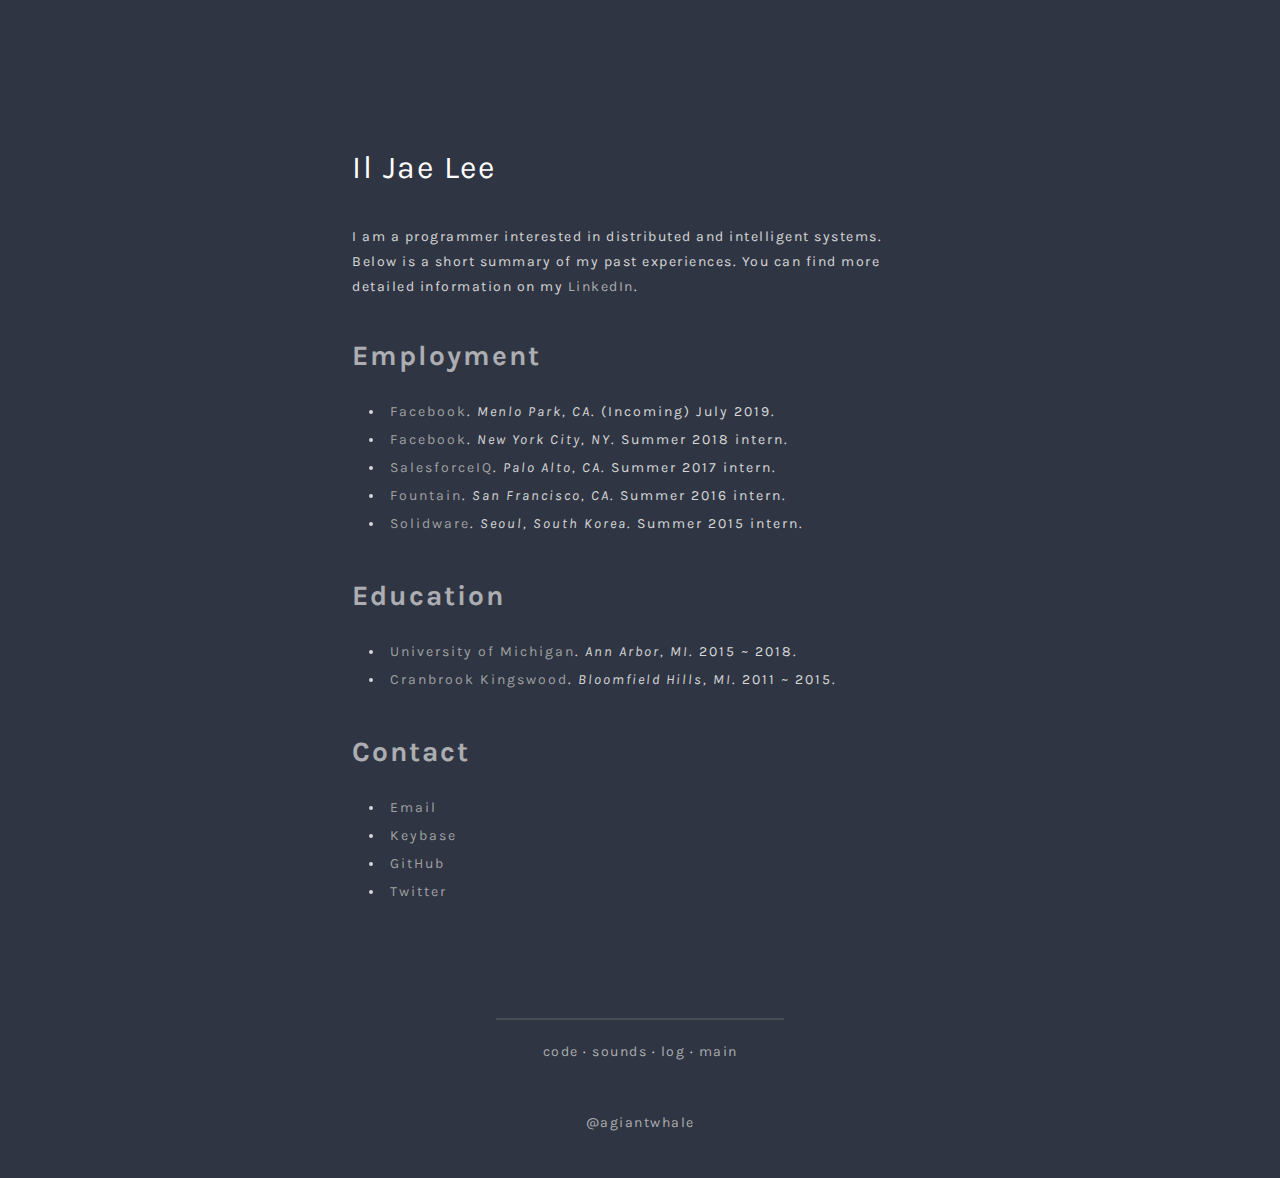
==== code/index.html @ 2a06cbe7 "Added hugo site" ====
<!DOCTYPE html>
<html>

<head>
    
    <meta charset="utf-8">
<meta http-equiv="X-UA-Compatible" content="chrome=1">
<meta name="HandheldFriendly" content="True">
<meta name="MobileOptimized" content="320">
<meta name="viewport" content="width=device-width, initial-scale=1.0">
<meta name="referrer" content="no-referrer">
<meta name="description" content="website of il jae lee">
<title>
Il Jae Lee - jae.works
</title>




<link rel="shortcut icon" href="/favicon.ico">








<link rel="stylesheet" href="/css/main.min.43b9b7aa424427b145a65cadf42039a84b002dfaceff0f48c17bfb6519c8db20.css" integrity="sha256-Q7m3qkJEJ7FFplyt9CA5qEsALfrO/w9IwXv7ZRnI2yA=" crossorigin="anonymous" media="screen">



 

<link href="https://fonts.googleapis.com/css?family=Karla:400,400i,700,700i" rel="stylesheet">


<meta name="twitter:card" content="summary_large_image"/>
<meta name="twitter:image" content="https://jae.works/tn.png"/>

<meta name="twitter:title" content="Il Jae Lee"/>
<meta name="twitter:description" content="I am a programmer interested in distributed and intelligent systems. Below is a short summary of my past experiences. You can find more detailed information on my LinkedIn.
Employment  Facebook. Menlo Park, CA. (Incoming) July 2019. Facebook. New York City, NY. Summer 2018 intern. SalesforceIQ. Palo Alto, CA. Summer 2017 intern. Fountain. San Francisco, CA. Summer 2016 intern. Solidware. Seoul, South Korea. Summer 2015 intern.  Education  University of Michigan."/>

<meta property="og:title" content="Il Jae Lee" />
<meta property="og:description" content="I am a programmer interested in distributed and intelligent systems. Below is a short summary of my past experiences. You can find more detailed information on my LinkedIn.
Employment  Facebook. Menlo Park, CA. (Incoming) July 2019. Facebook. New York City, NY. Summer 2018 intern. SalesforceIQ. Palo Alto, CA. Summer 2017 intern. Fountain. San Francisco, CA. Summer 2016 intern. Solidware. Seoul, South Korea. Summer 2015 intern.  Education  University of Michigan." />
<meta property="og:type" content="article" />
<meta property="og:url" content="https://jae.works/code/" />

<meta property="og:image" content="https://jae.works/tn.png" />
<meta property="article:published_time" content="2019-04-02T16:25:59-04:00"/>
<meta property="article:modified_time" content="2019-04-02T16:25:59-04:00"/><meta property="og:site_name" content="jae.works" />



    

    
    
    
    <title>
        
        Il Jae Lee
        
    </title>
</head>

<body>
    <div class="wrap">
        <div class="section" id="title">Il Jae Lee</div>

        <div class="section" id="content">

<p>I am a programmer interested in distributed and intelligent systems. Below is a short summary of my past experiences. You can find more detailed information on my <a href="https://www.linkedin.com/in/agiantwhale/">LinkedIn</a>.</p>

<h1 id="employment">Employment</h1>

<ul>
<li><a href="https://code.fb.com/">Facebook</a>. <em>Menlo Park, CA</em>. (Incoming) July 2019.</li>
<li><a href="https://code.fb.com/">Facebook</a>. <em>New York City, NY</em>. Summer 2018 intern.</li>
<li><a href="https://engineering.salesforce.com/">SalesforceIQ</a>. <em>Palo Alto, CA</em>. Summer 2017 intern.</li>
<li><a href="https://get.fountain.com/">Fountain</a>. <em>San Francisco, CA</em>. Summer 2016 intern.</li>
<li><a href="https://solidware.io/en">Solidware</a>. <em>Seoul, South Korea</em>. Summer 2015 intern.</li>
</ul>

<h1 id="education">Education</h1>

<ul>
<li><a href="https://www.cse.umich.edu/">University of Michigan</a>. <em>Ann Arbor, MI</em>. 2015 ~ 2018.</li>
<li><a href="https://schools.cranbrook.edu/">Cranbrook Kingswood</a>. <em>Bloomfield Hills, MI</em>. 2011 ~ 2015.</li>
</ul>

<h1 id="contact">Contact</h1>

<ul>
<li><a href="mailto:agiantwhale@gmail.com">Email</a></li>
<li><a href="https://keybase.io/agiantwhale">Keybase</a></li>
<li><a href="https://github.com/agiantwhale">GitHub</a></li>
<li><a href="https://twitter.com/agiantwhale">Twitter</a></li>
</ul>
</div>

        
        <div class="section bottom-menu">
<hr />
<p>


    

    
        
            <a href="/code">
                code
            </a>
        
    
    
        
            &#183; 
            <a href="/sounds">
                sounds
            </a>
        
            &#183; 
            <a href="/posts">
                log
            </a>
        
    
    &#183; 
    <a href="https://jae.works/">
        main
    </a>

</p></div>
        

        <div class="section footer"><a href="https://twitter.com/agiantwhale">@agiantwhale</a></div>
    </div>
</body>

</html>
---- css/main.min.43b9b7aa424427b145a65cadf42039a84b002dfaceff0f48c17bfb6519c8db20.css ----
*{margin:0;padding:0;box-sizing:border-box}html{background-color:#2f3542;font-family:karla,sans-serif;font-size:16px}body{font-size:14px;font-family:karla,sans-serif;color:#fff;line-height:2rem;letter-spacing:1.5px;text-shadow:none;display:flex;flex-direction:column;justify-content:space-between;align-items:center;opacity:1}h1,h2,h3{margin-bottom:.5em;text-align:center;font-family:karla,sans-serif;opacity:.6}li{opacity:.8}li a{opacity:.9}ul{list-style-type:none}p{display:inline;opacity:.8}a{color:#ccc;text-decoration:none;transition:.5s ease}a:hover{color:#fff;font-style:none}a:active{color:#ccc}button{padding:20px;border:0;border-radius:5px;background:#fff}button:hover{box-shadow:5px 5px #111}hr{margin:1rem 0;background-color:transparent;width:50%;border-style:solid;border-width:1px;opacity:.3}.wrap{margin:0 auto;margin-top:6rem;width:45%}@media screen and (max-width:736px){.wrap{padding:1rem;width:100%}}.tag-container{display:flex;flex-direction:row;justify-content:flex-start;align-items:center}.tag{background-color:transparent;position:relative;bottom:0}.section{display:flex;flex-direction:column;justify-content:center;align-items:flex-start}.bottom-menu{display:flex;flex-direction:column;justify-content:center;align-items:center;padding-top:3rem;text-align:center}.footer{width:100%;display:flex;justify-content:center;align-items:center;text-align:center;background-color:transparent;position:relative;bottom:0;padding:3rem 1rem;font-family:karla,sans-serif;font-size:14px;line-height:1em;opacity:.8}.footer a{border-bottom:none;display:contents}#splash{margin:auto 0;height:100vh;width:45%;overflow:hidden}@media screen and (max-width:736px){#splash{width:90%}}.big-link{font-family:karla,sans-serif;font-size:3rem;font-weight:300;margin-bottom:2rem;line-height:1.5em}#title{margin-top:3rem;font-family:karla,sans-serif;font-size:2rem;line-height:3rem;margin-bottom:2rem}#content{margin:2rem 0;line-height:2em;letter-spacing:2px}#content div{width:100%;height:100%;margin-bottom:1em}#content h1,#content h2,#content h3{margin:1em 0;text-align:left}#content p{margin-bottom:1em;line-height:1.8;letter-spacing:1.5px;opacity:.8}#content .highlight{width:100%}#content pre{line-height:2rem;border-radius:3px;padding:1rem;overflow-x:auto;background-color:#000004;width:100%;margin-bottom:1em}#content pre>code{border:none}#content code{font-size:.9rem;font-family:source code pro,monospace;padding:.1rem;border-radius:3px;border:1px solid #ccc}#content img{width:100%;max-width:100%;display:block;margin:2rem auto;opacity:1}#content blockquote{background-color:#ccc;color:#2f3542;padding:2rem;margin:2rem 1rem;border-radius:3px}#content blockquote a{color:#111}#content blockquote ul{margin-top:1rem}#content blockquote li{list-style:disc}#content table{width:100%;border-collapse:collapse;margin:1rem 0;overflow-x:auto}#content table th{font-size:.9rem}#content table td,#content table th{padding:2px 5px;text-align:center;border:1px solid #ccc}#content li{line-height:2;padding-left:.4rem}#content li:last-child{margin-bottom:1rem}#content ul{list-style:disc outside;padding-left:2rem}#content ol{list-style:decimal outside;padding-left:2rem}#content .gist{width:100%}#content .gist td,#content .gist th{text-align:left;border:0}#content .gist .gist-meta{background-color:transparent;color:#fff}#content .gist .gist-meta a{color:#fff}.tag{padding:.25em 0;margin-right:.5em;opacity:.6}.grid{display:grid;grid-gap:20px;grid-template-columns:repeat(auto-fit,minmax(400px,1fr));grid-auto-rows:400px}@media screen and (max-width:736px){.grid{grid-template-columns:repeat(auto-fit,minmax(100%,1fr))}}.grid>div{background-color:transparent;overflow:hidden}.grid>div>img{height:100%;width:100%;-o-object-fit:cover;object-fit:cover;opacity:1}.grid>div>a>img{height:100%;width:100%;-o-object-fit:cover;object-fit:cover;opacity:1}.go-left{justify-content:flex-start;align-items:flex-start}.go-right{justify-content:flex-end;align-items:flex-end}.go-center{justify-content:center;align-items:center}
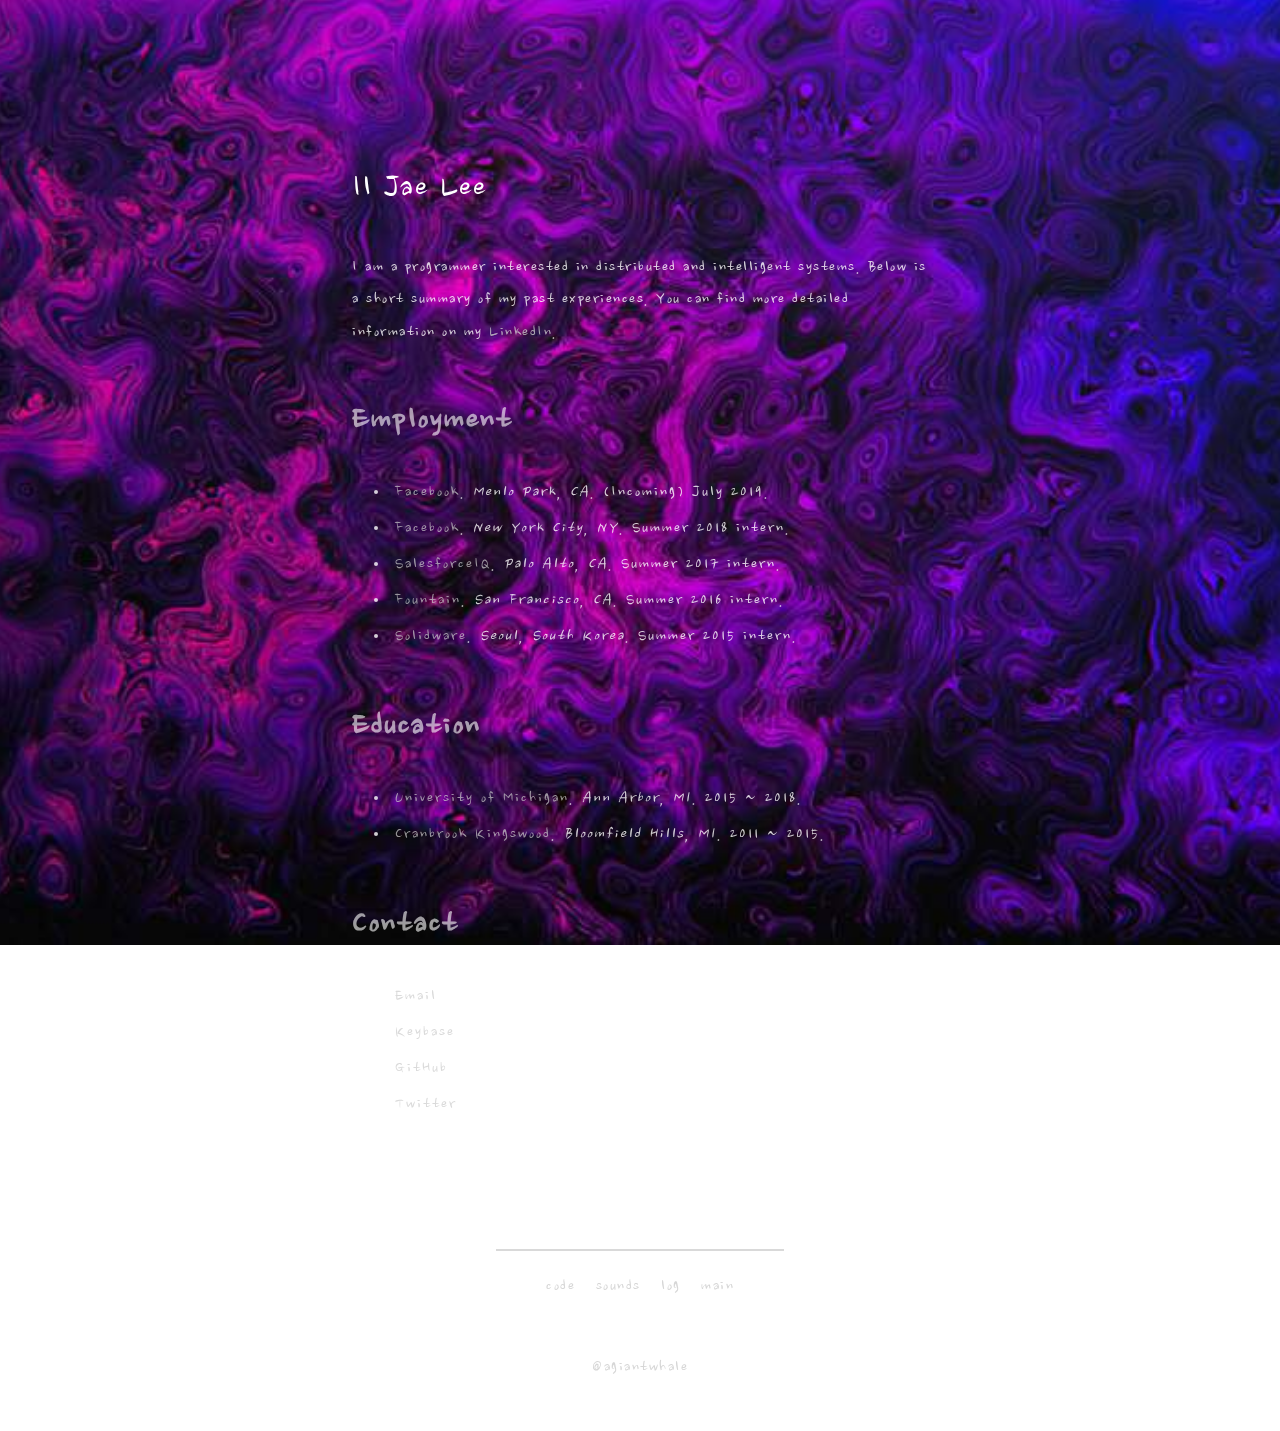
==== commit 5a6533d1: "Publish" ====
--- a/code/index.html
+++ b/code/index.html
@@ -26,13 +26,13 @@
 
 
 
-<link rel="stylesheet" href="/css/main.min.43b9b7aa424427b145a65cadf42039a84b002dfaceff0f48c17bfb6519c8db20.css" integrity="sha256-Q7m3qkJEJ7FFplyt9CA5qEsALfrO/w9IwXv7ZRnI2yA=" crossorigin="anonymous" media="screen">
+<link rel="stylesheet" href="/css/main.min.b904eb32a9279cd3f6daf7ae90a9d0a4ede5df9cdd90f12aee403f60431f68be.css" integrity="sha256-uQTrMqknnNP22veukKnQpO3l35zdkPEq7kA/YEMfaL4=" crossorigin="anonymous" media="screen">
 
 
 
  
 
-<link href="https://fonts.googleapis.com/css?family=Karla:400,400i,700,700i" rel="stylesheet">
+<link href="https://fonts.googleapis.com/css?family=Nanum+Brush+Script" rel="stylesheet">
 
 
 <meta name="twitter:card" content="summary_large_image"/>
--- a/css/main.min.b904eb32a9279cd3f6daf7ae90a9d0a4ede5df9cdd90f12aee403f60431f68be.css
+++ b/css/main.min.b904eb32a9279cd3f6daf7ae90a9d0a4ede5df9cdd90f12aee403f60431f68be.css
@@ -0,0 +1 @@
+*{margin:0;padding:0;box-sizing:border-box}html{font-family:nanum brush script,cursive;font-size:18px}html:before{content:"";position:fixed;left:0;right:0;z-index:-1;display:block;background-image:url(/back.jpg);background-position:50%;background-repeat:no-repeat;background-size:cover;width:100%;height:100%;-webkit-animation:colorRotate 20s linear infinite;animation:colorRotate 20s linear infinite;-webkit-transform:scale(1.1);transform:scale(1.1)}@-webkit-keyframes colorRotate{0%{-webkit-filter:brightness(15%) blur(0px);filter:brightness(15%) blur(0px)}50%{-webkit-filter:brightness(20%) blur(2px) hue-rotate(360deg);filter:brightness(20%) blur(2px) hue-rotate(360deg)}100%{-webkit-filter:brightness(15%) blur(0px);filter:brightness(15%) blur(0px)}}@keyframes colorRotate{0%{-webkit-filter:brightness(15%) blur(0px);filter:brightness(15%) blur(0px)}50%{-webkit-filter:brightness(20%) blur(2px) hue-rotate(360deg);filter:brightness(20%) blur(2px) hue-rotate(360deg)}100%{-webkit-filter:brightness(15%) blur(0px);filter:brightness(15%) blur(0px)}}body{height:100%;font-size:18px;font-family:nanum brush script,cursive;color:#fff;line-height:2rem;letter-spacing:1.5px;text-shadow:none;display:flex;flex-direction:column;justify-content:space-between;align-items:center;opacity:1}h1,h2,h3{margin-bottom:.5em;text-align:center;font-family:nanum brush script,cursive;opacity:.6}li{opacity:.8}li a{opacity:.9}ul{list-style-type:none}p{display:inline;opacity:.8}a{color:#ccc;text-decoration:none}a:hover{color:#fff;font-style:none}a:active{color:#ccc}button{padding:20px;border:0;border-radius:5px;background:#fff}button:hover{box-shadow:5px 5px #111}hr{margin:1rem 0;background-color:transparent;width:50%;border-style:solid;border-width:1px;opacity:.3}.wrap{margin:0 auto;margin-top:6rem;width:45%}@media screen and (max-width:736px){.wrap{padding:1rem;width:100%}}.tag-container{display:flex;flex-direction:row;justify-content:flex-start;align-items:center}.tag{background-color:transparent;position:relative;bottom:0}.section{display:flex;flex-direction:column;justify-content:center;align-items:flex-start}.bottom-menu{display:flex;flex-direction:column;justify-content:center;align-items:center;padding-top:3rem;text-align:center}.footer{width:100%;display:flex;justify-content:center;align-items:center;text-align:center;background-color:transparent;position:relative;bottom:0;padding:3rem 1rem;font-family:nanum brush script,cursive;font-size:18px;line-height:1em;opacity:.8}.footer a{border-bottom:none;display:contents}#splash{margin:auto 0;height:100vh;width:45%;overflow:hidden}@media screen and (max-width:736px){#splash{width:90%}}.big-link{font-family:nanum brush script,cursive;font-size:3rem;font-weight:300;margin-bottom:2rem;line-height:1.5em}#title{margin-top:3rem;font-family:nanum brush script,cursive;font-size:2rem;line-height:3rem;margin-bottom:2rem}#content{margin:2rem 0;line-height:2em;letter-spacing:2px}#content div{width:100%;height:100%;margin-bottom:1em}#content h1,#content h2,#content h3{margin:1em 0;text-align:left}#content p{margin-bottom:1em;line-height:1.8;letter-spacing:1.5px;opacity:.8}#content .highlight{width:100%}#content pre{line-height:2rem;border-radius:3px;padding:1rem;overflow-x:auto;background-color:#000004;width:100%;margin-bottom:1em}#content pre>code{border:none}#content code{font-size:.9rem;font-family:source code pro,monospace;padding:.1rem;border-radius:3px;border:1px solid #ccc}#content img{width:100%;max-width:100%;display:block;margin:2rem auto;opacity:1}#content blockquote{background-color:#ccc;color:#2f3542;padding:2rem;margin:2rem 1rem;border-radius:3px}#content blockquote a{color:#111}#content blockquote ul{margin-top:1rem}#content blockquote li{list-style:disc}#content table{width:100%;border-collapse:collapse;margin:1rem 0;overflow-x:auto}#content table th{font-size:.9rem}#content table td,#content table th{padding:2px 5px;text-align:center;border:1px solid #ccc}#content li{line-height:2;padding-left:.4rem}#content li:last-child{margin-bottom:1rem}#content ul{list-style:disc outside;padding-left:2rem}#content ol{list-style:decimal outside;padding-left:2rem}#content .gist{width:100%}#content .gist td,#content .gist th{text-align:left;border:0}#content .gist .gist-meta{background-color:transparent;color:#fff}#content .gist .gist-meta a{color:#fff}.tag{padding:.25em 0;margin-right:.5em;opacity:.6}.grid{display:grid;grid-gap:20px;grid-template-columns:repeat(auto-fit,minmax(400px,1fr));grid-auto-rows:400px}@media screen and (max-width:736px){.grid{grid-template-columns:repeat(auto-fit,minmax(100%,1fr))}}.grid>div{background-color:transparent;overflow:hidden}.grid>div>img{height:100%;width:100%;-o-object-fit:cover;object-fit:cover;opacity:1}.grid>div>a>img{height:100%;width:100%;-o-object-fit:cover;object-fit:cover;opacity:1}.go-left{justify-content:flex-start;align-items:flex-start}.go-right{justify-content:flex-end;align-items:flex-end}.go-center{justify-content:center;align-items:center}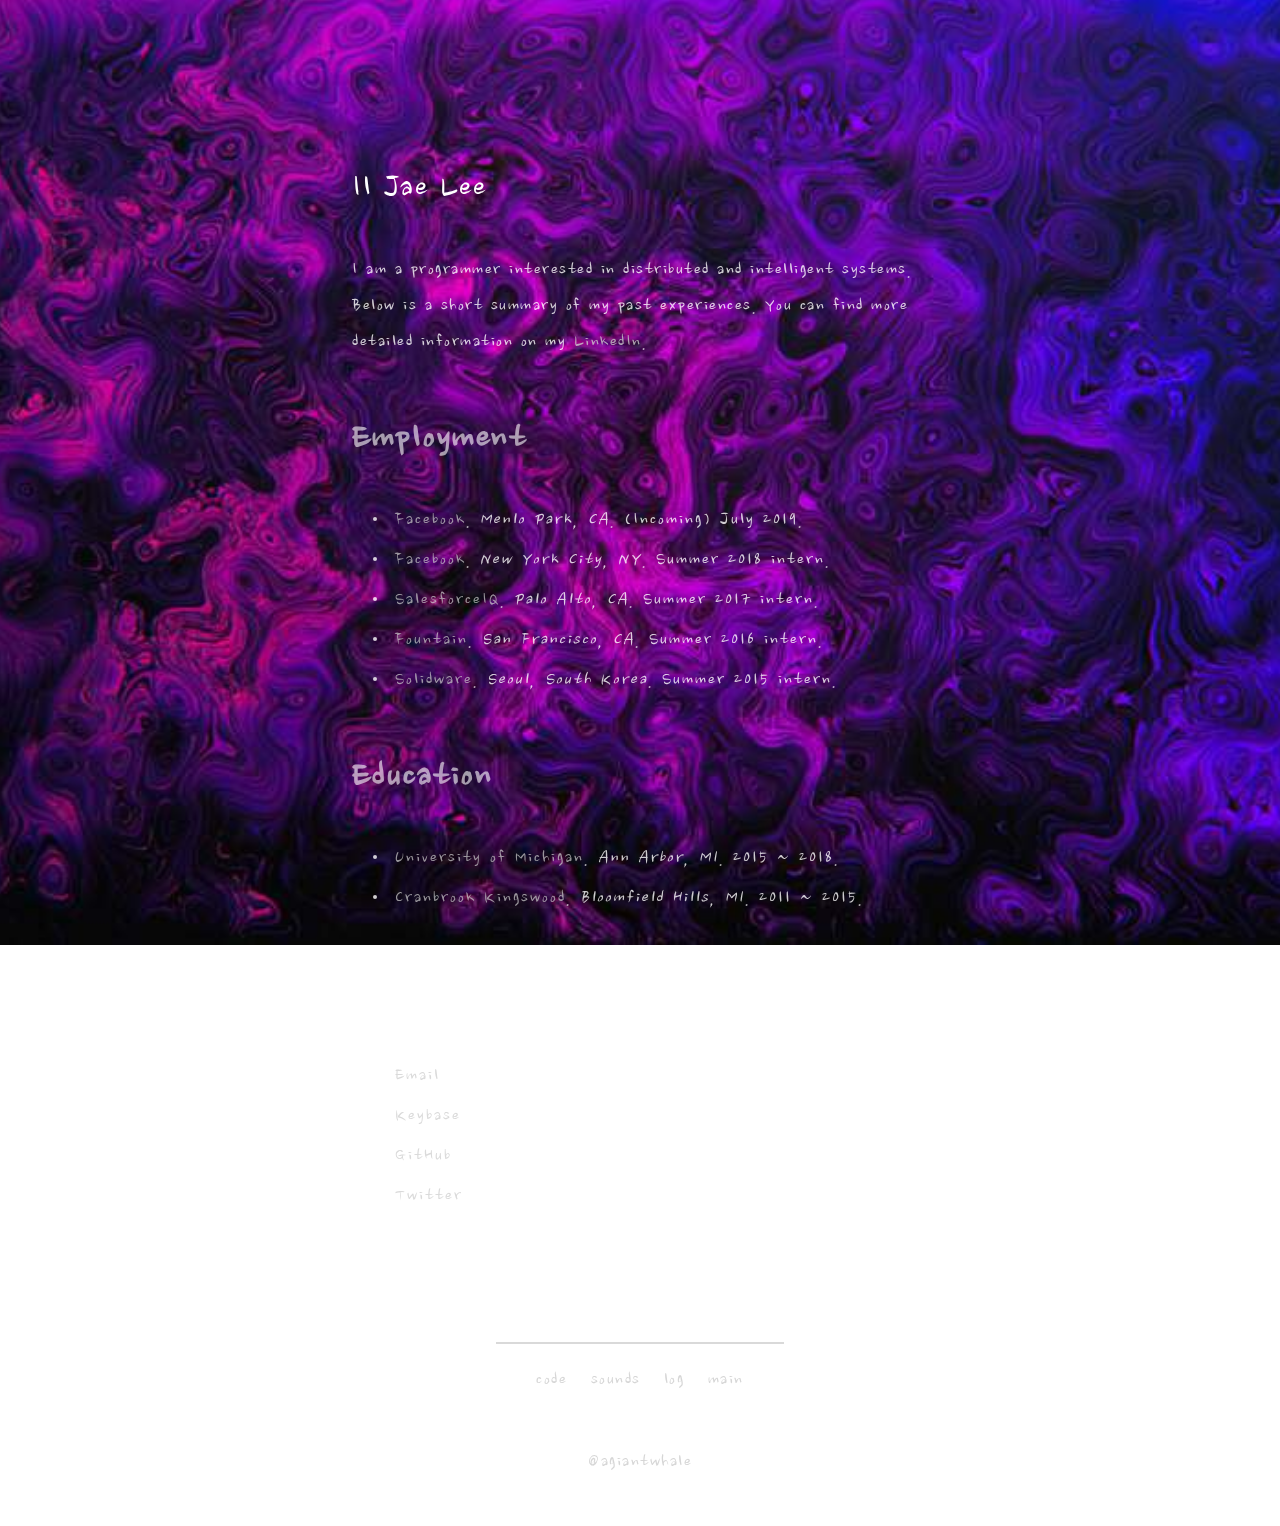
==== commit df36de65: "Updated for readability" ====
--- a/code/index.html
+++ b/code/index.html
@@ -26,7 +26,7 @@
 
 
 
-<link rel="stylesheet" href="/css/main.min.b904eb32a9279cd3f6daf7ae90a9d0a4ede5df9cdd90f12aee403f60431f68be.css" integrity="sha256-uQTrMqknnNP22veukKnQpO3l35zdkPEq7kA/YEMfaL4=" crossorigin="anonymous" media="screen">
+<link rel="stylesheet" href="/css/main.min.1b8cd4883f2ce1c23e8114cb005c75f44233d953264e630f0b9211cfe4022777.css" integrity="sha256-G4zUiD8s4cI&#43;gRTLAFx19EIz2VMmTmMPC5IRz&#43;QCJ3c=" crossorigin="anonymous" media="screen">
 
 
 
--- a/css/main.min.1b8cd4883f2ce1c23e8114cb005c75f44233d953264e630f0b9211cfe4022777.css
+++ b/css/main.min.1b8cd4883f2ce1c23e8114cb005c75f44233d953264e630f0b9211cfe4022777.css
@@ -0,0 +1 @@
+*{margin:0;padding:0;box-sizing:border-box}html{font-family:nanum brush script,cursive;font-size:18px}html:before{content:"";position:fixed;left:0;right:0;z-index:-1;display:block;background-image:url(/back.jpg);background-position:50%;background-repeat:no-repeat;background-size:cover;width:100%;height:100%;-webkit-animation:colorRotate 20s linear infinite;animation:colorRotate 20s linear infinite;-webkit-transform:scale(1.1);transform:scale(1.1)}@-webkit-keyframes colorRotate{0%{-webkit-filter:brightness(40%) blur(8px);filter:brightness(40%) blur(8px)}50%{-webkit-filter:brightness(60%) blur(12px) hue-rotate(360deg);filter:brightness(60%) blur(12px) hue-rotate(360deg)}100%{-webkit-filter:brightness(40%) blur(8px);filter:brightness(40%) blur(8px)}}@keyframes colorRotate{0%{-webkit-filter:brightness(40%) blur(8px);filter:brightness(40%) blur(8px)}50%{-webkit-filter:brightness(60%) blur(12px) hue-rotate(360deg);filter:brightness(60%) blur(12px) hue-rotate(360deg)}100%{-webkit-filter:brightness(40%) blur(8px);filter:brightness(40%) blur(8px)}}body{height:100%;font-size:20px;font-family:nanum brush script,cursive;color:#fff;line-height:2rem;letter-spacing:1.5px;text-shadow:none;display:flex;flex-direction:column;justify-content:space-between;align-items:center;opacity:1}h1,h2,h3{margin-bottom:.5em;text-align:center;font-family:nanum brush script,cursive;opacity:.6}li{opacity:.8}li a{opacity:.9}ul{list-style-type:none}p{display:inline;opacity:.8}a{color:#ccc;text-decoration:none}a:hover{color:#fff;font-style:none}a:active{color:#ccc}button{padding:20px;border:0;border-radius:5px;background:#fff}button:hover{box-shadow:5px 5px #111}hr{margin:1rem 0;background-color:transparent;width:50%;border-style:solid;border-width:1px;opacity:.3}.wrap{margin:0 auto;margin-top:6rem;width:45%}@media screen and (max-width:736px){.wrap{padding:1rem;width:100%}}.tag-container{display:flex;flex-direction:row;justify-content:flex-start;align-items:center}.tag{background-color:transparent;position:relative;bottom:0}.section{display:flex;flex-direction:column;justify-content:center;align-items:flex-start}.bottom-menu{display:flex;flex-direction:column;justify-content:center;align-items:center;padding-top:3rem;text-align:center}.footer{width:100%;display:flex;justify-content:center;align-items:center;text-align:center;background-color:transparent;position:relative;bottom:0;padding:3rem 1rem;font-family:nanum brush script,cursive;font-size:20px;line-height:1em;opacity:.8}.footer a{border-bottom:none;display:contents}#splash{margin:auto 0;height:100vh;width:45%;overflow:hidden}@media screen and (max-width:736px){#splash{width:90%}}.big-link{font-family:nanum brush script,cursive;font-size:3rem;font-weight:300;margin-bottom:2rem;line-height:1.5em}#title{margin-top:3rem;font-family:nanum brush script,cursive;font-size:2rem;line-height:3rem;margin-bottom:2rem}#content{margin:2rem 0;line-height:2em;letter-spacing:2px}#content div{width:100%;height:100%;margin-bottom:1em}#content h1,#content h2,#content h3{margin:1em 0;text-align:left}#content p{margin-bottom:1em;line-height:1.8;letter-spacing:1.5px;opacity:.8}#content .highlight{width:100%}#content pre{line-height:2rem;border-radius:3px;padding:1rem;overflow-x:auto;background-color:#000004;width:100%;margin-bottom:1em}#content pre>code{border:none}#content code{font-size:.9rem;font-family:source code pro,monospace;padding:.1rem;border-radius:3px;border:1px solid #ccc}#content img{width:100%;max-width:100%;display:block;margin:2rem auto;opacity:1}#content blockquote{background-color:#ccc;color:#2f3542;padding:2rem;margin:2rem 1rem;border-radius:3px}#content blockquote a{color:#111}#content blockquote ul{margin-top:1rem}#content blockquote li{list-style:disc}#content table{width:100%;border-collapse:collapse;margin:1rem 0;overflow-x:auto}#content table th{font-size:.9rem}#content table td,#content table th{padding:2px 5px;text-align:center;border:1px solid #ccc}#content li{line-height:2;padding-left:.4rem}#content li:last-child{margin-bottom:1rem}#content ul{list-style:disc outside;padding-left:2rem}#content ol{list-style:decimal outside;padding-left:2rem}#content .gist{width:100%}#content .gist td,#content .gist th{text-align:left;border:0}#content .gist .gist-meta{background-color:transparent;color:#fff}#content .gist .gist-meta a{color:#fff}.tag{padding:.25em 0;margin-right:.5em;opacity:.6}.grid{display:grid;grid-gap:20px;grid-template-columns:repeat(auto-fit,minmax(400px,1fr));grid-auto-rows:400px}@media screen and (max-width:736px){.grid{grid-template-columns:repeat(auto-fit,minmax(100%,1fr))}}.grid>div{background-color:transparent;overflow:hidden}.grid>div>img{height:100%;width:100%;-o-object-fit:cover;object-fit:cover;opacity:1}.grid>div>a>img{height:100%;width:100%;-o-object-fit:cover;object-fit:cover;opacity:1}.go-left{justify-content:flex-start;align-items:flex-start}.go-right{justify-content:flex-end;align-items:flex-end}.go-center{justify-content:center;align-items:center}